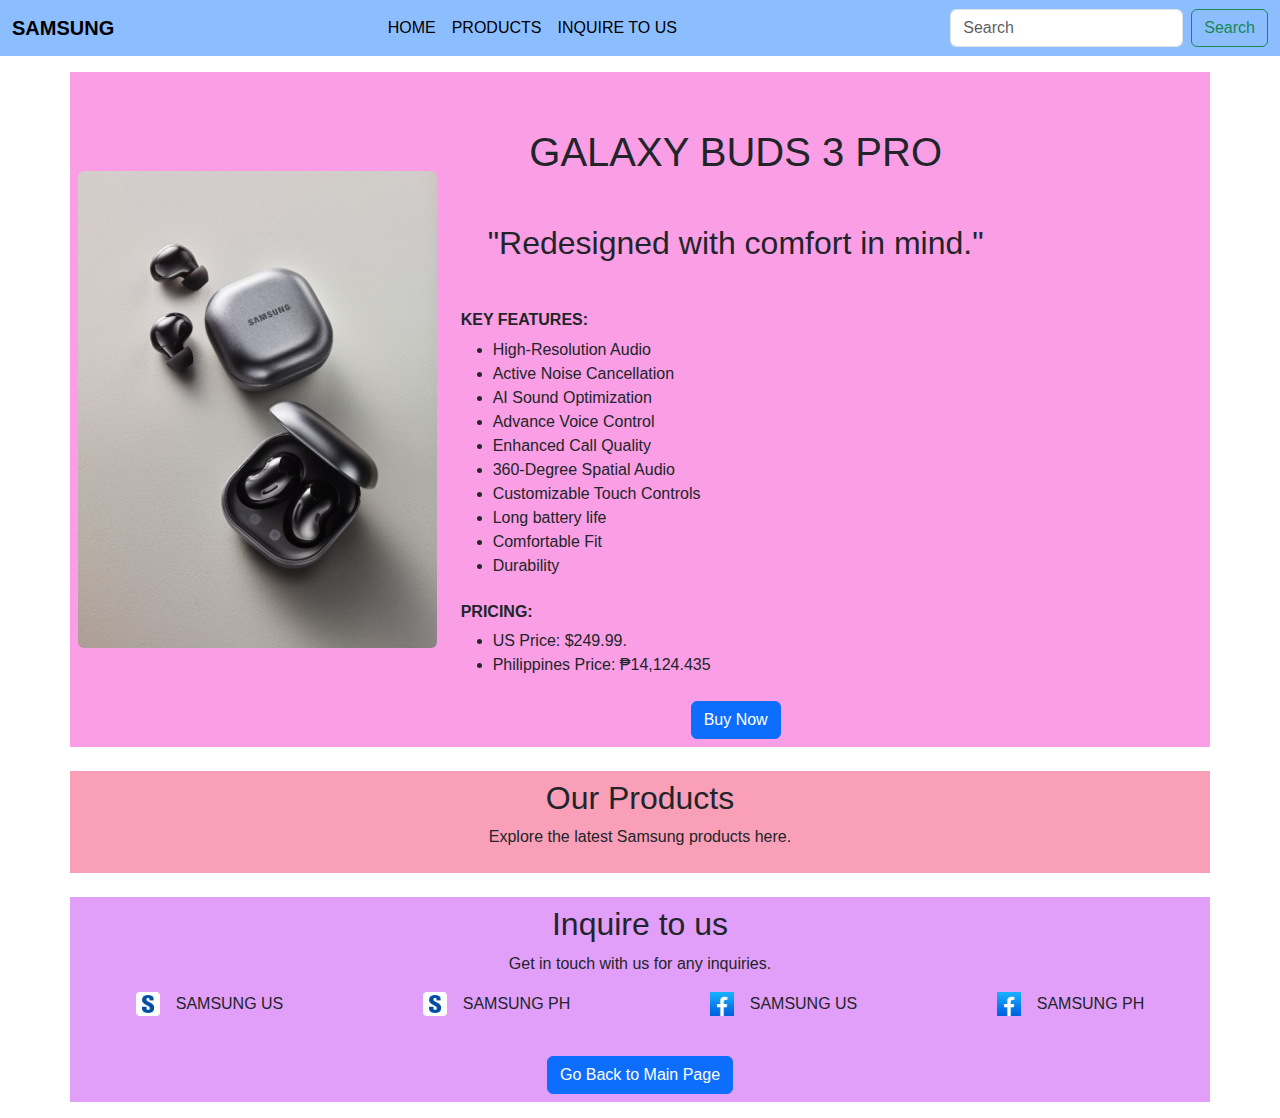
==== A04/index.html @ ff9216dc "Update index.html" ====
<!DOCTYPE html>
<html lang="en">

<head>
  <meta charset="UTF-8">
  <meta name="viewport" content="width=device-width, initial-scale=1.0">
  <title>Samsung Products</title>

  <link rel="icon" href="samsung icon.png" type="image/x-icon">
  <link href="https://cdn.jsdelivr.net/npm/bootstrap@5.3.3/dist/css/bootstrap.min.css" rel="stylesheet"
    integrity="sha384-QWTKZyjpPEjISv5WaRU9OFeRpok6YctnYmDr5pNlyT2bRjXh0JMhjY6hW+ALEwIH" crossorigin="anonymous">
</head>

<body style="font-family: Arial, sans-serif;">


  <!-- Container-fluid-->
  <div class="container-fluid p-0">
    <nav class="navbar navbar-expand-lg" style="background-color: #8cbeff;">
      <div class="container-fluid">
        <a class="navbar-brand fw-bold" style="color: black;" href="#">SAMSUNG</a>
        <button class="navbar-toggler" type="button" data-bs-toggle="collapse" data-bs-target="#navbarNav"
          aria-controls="navbarNav" aria-expanded="false" aria-label="Toggle navigation">
          <span class="navbar-toggler-icon"></span>
        </button>
        <div class="collapse navbar-collapse" id="navbarNav">
          <ul class="navbar-nav mx-auto"> <!-- Center the navbar items -->
            <li class="nav-item">
              <a class="nav-link active" aria-current="page" href="#home" style="color: black;">HOME</a>
            </li>
            <li class="nav-item">
              <a class="nav-link" href="#products" style="color: black;">PRODUCTS</a>
            </li>
            <li class="nav-item">
              <a class="nav-link" href="#contact-us" style="color: black;">INQUIRE TO US</a>
            </li>
          </ul>
          <form class="d-flex ms-3" role="search">
            <input class="form-control me-2" type="search" placeholder="Search" aria-label="Search">
            <button class="btn btn-outline-success" type="submit">Search</button>
          </form>
        </div>
      </div>
    </nav>
  </div>

  <!-- Content Section -->
  <div id="home" class="container px-2 py-2 mt-3 mb-2" style="background-color:#FA9FE5 ;">
    <div class="row">

      <!-- LEFT COLUMN (Image) -->
      <div class="col-md-4 d-flex justify-content-center align-items-center">
        <img src="wireless earbuds.jpg" class="img-fluid rounded" alt="Airpods">
      </div>

      <!-- RIGHT COLUMN (Text & Features) -->
      <div class="col-md-6">
        <h1 class="mb-5 mt-5 text-center">GALAXY BUDS 3 PRO</h1>
        <h2 class="mb-5 mt-5 text-center">"Redesigned with comfort in mind."</h2>

        <!-- Features List -->
        <h6 class="mt-4 fw-bold">KEY FEATURES:</h6>
        <ul class="mb-4">
          <li>High-Resolution Audio</li>
          <li>Active Noise Cancellation</li>
          <li>AI Sound Optimization</li>
          <li>Advance Voice Control</li>
          <li>Enhanced Call Quality</li>
          <li>360-Degree Spatial Audio</li>
          <li>Customizable Touch Controls</li>
          <li>Long battery life</li>
          <li>Comfortable Fit</li>
          <li>Durability</li>
        </ul>
        <h6 class="mt-4 fw-bold">PRICING:</h6>
        <ul class="mb-4">
          <li>US Price: $249.99.</li>
          <li>Philippines Price: ₱14,124.435</li>

        </ul>
        <!-- Buy Now Button -->
        <div class="d-flex justify-content-center">
          <button class="btn btn-primary btn-l">Buy Now</button>
        </div>
      </div>

    </div>
  </div>

  <!-- PRODUCTS SECTION (separate container) -->
  <div id="products" class="container px-2 py-2 mt-4 mb-3" style="background-color: #FA9FB8;">
    <h2 class="text-center">Our Products</h2>
    <p class="text-center">Explore the latest Samsung products here.</p>
    <!-- You can add content for products here -->
  </div>

  <!-- INQUIRE TO US SECTION (separate container) -->
  <div id="contact-us" class="container px-2 py-2 mt-4 mb-3" style="background-color: #E19FFA;">
    <h2 class="text-center">Inquire to us</h2>
    <p class="text-center">Get in touch with us for any inquiries.</p>

    <div class="row justify-content-center">
      <!-- Column 1: US Site-->
      <div class="col-md-3 d-flex justify-content-center mb-3">
        <a href="https://www.samsung.com/us/" target="_blank"
          class="text-decoration-none text-dark d-flex align-items-center">
          <img src="samsung icon.png" width="24" class="me-3" alt="Samsung US">
          SAMSUNG US
        </a>
      </div>
      <!-- Column 2: PH Site -->
      <div class="col-md-3 d-flex justify-content-center mb-3">
        <a href="https://www.samsung.com/ph/" target="_blank"
          class="text-decoration-none text-dark d-flex align-items-center">
          <img src="samsung icon.png" width="24" class="me-3" alt="Samsung Philippines">
          SAMSUNG PH
        </a>
      </div>
      <!-- Column 3: Facebook -->
      <div class="col-md-3 d-flex justify-content-center mb-3">
        <a href="https://web.facebook.com/SamsungUS?_rdc=1&_rdr#"
          class="text-decoration-none text-dark d-flex align-items-center">
          <img src="fb icon.jpg" width="24" class="me-3" alt="Facebook">
          SAMSUNG US 
        </a>
      </div>
      <!-- Column 4: Facebook -->
      <div class="col-md-3 d-flex justify-content-center mb-3">
        <a href="https://web.facebook.com/SamsungPH?_rdc=1&_rdr#"
          class="text-decoration-none text-dark d-flex align-items-center">
          <img src="fb icon.jpg" width="24" class="me-3" alt="Facebook">
          SAMSUNG PH
        </a>
      </div>
      <div class="d-flex justify-content-center mt-4">
        <a href="../index.html" class="btn btn-primary btn-l">Go Back to Main Page</a>
      </div>
    </div>
  </div>

  <script src="https://cdn.jsdelivr.net/npm/@popperjs/core@2.11.6/dist/umd/popper.min.js"
    integrity="sha384-oBqDVmMz4fnFO9gybYb6F1N2jFO9g4Yh4ftLr9z9mFdFkHVD1VnD5NRmItIp9Uq9Z"
    crossorigin="anonymous"></script>
  <script src="https://cdn.jsdelivr.net/npm/bootstrap@5.3.3/dist/js/bootstrap.min.js"
    integrity="sha384-pzjw8f+ua7Kw1TIq0v8FqgA6qOKv6RE29y+mh0LtpLBh6QnAxQ2U1t9Q4zLeiyKP"
    crossorigin="anonymous"></script>
</body>

</html>
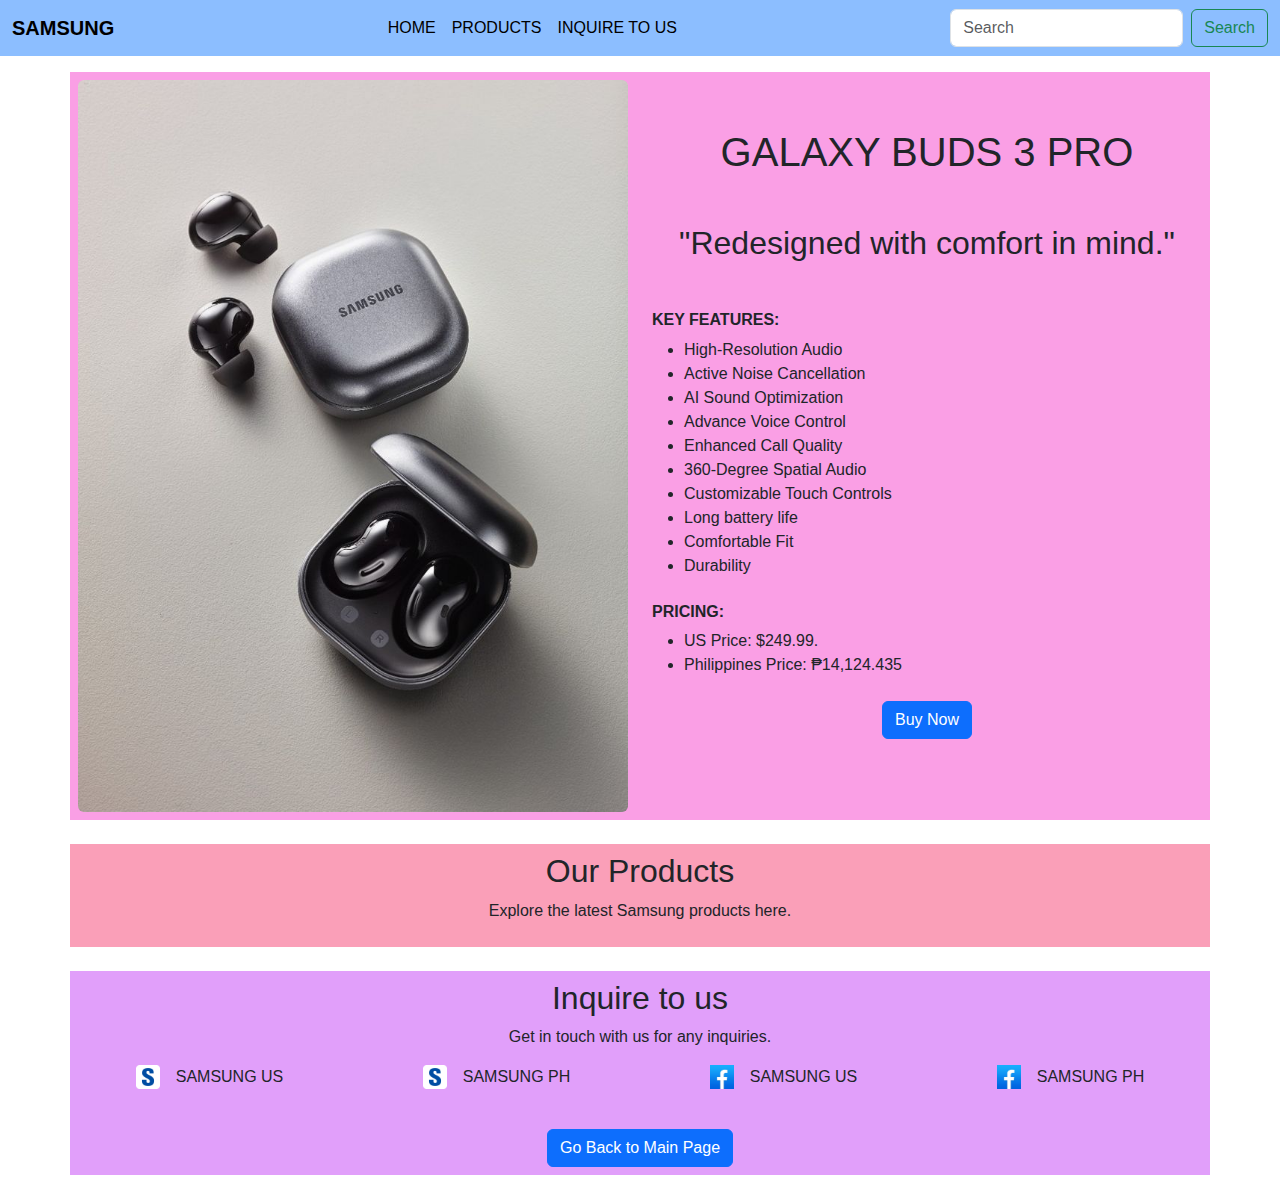
==== commit 28848843: "Update index.html" ====
--- a/A04/index.html
+++ b/A04/index.html
@@ -49,7 +49,7 @@
     <div class="row">
 
       <!-- LEFT COLUMN (Image) -->
-      <div class="col-md-4 d-flex justify-content-center align-items-center">
+      <div class="col-md-6 d-flex justify-content-center align-items-center">
         <img src="wireless earbuds.jpg" class="img-fluid rounded" alt="Airpods">
       </div>
 
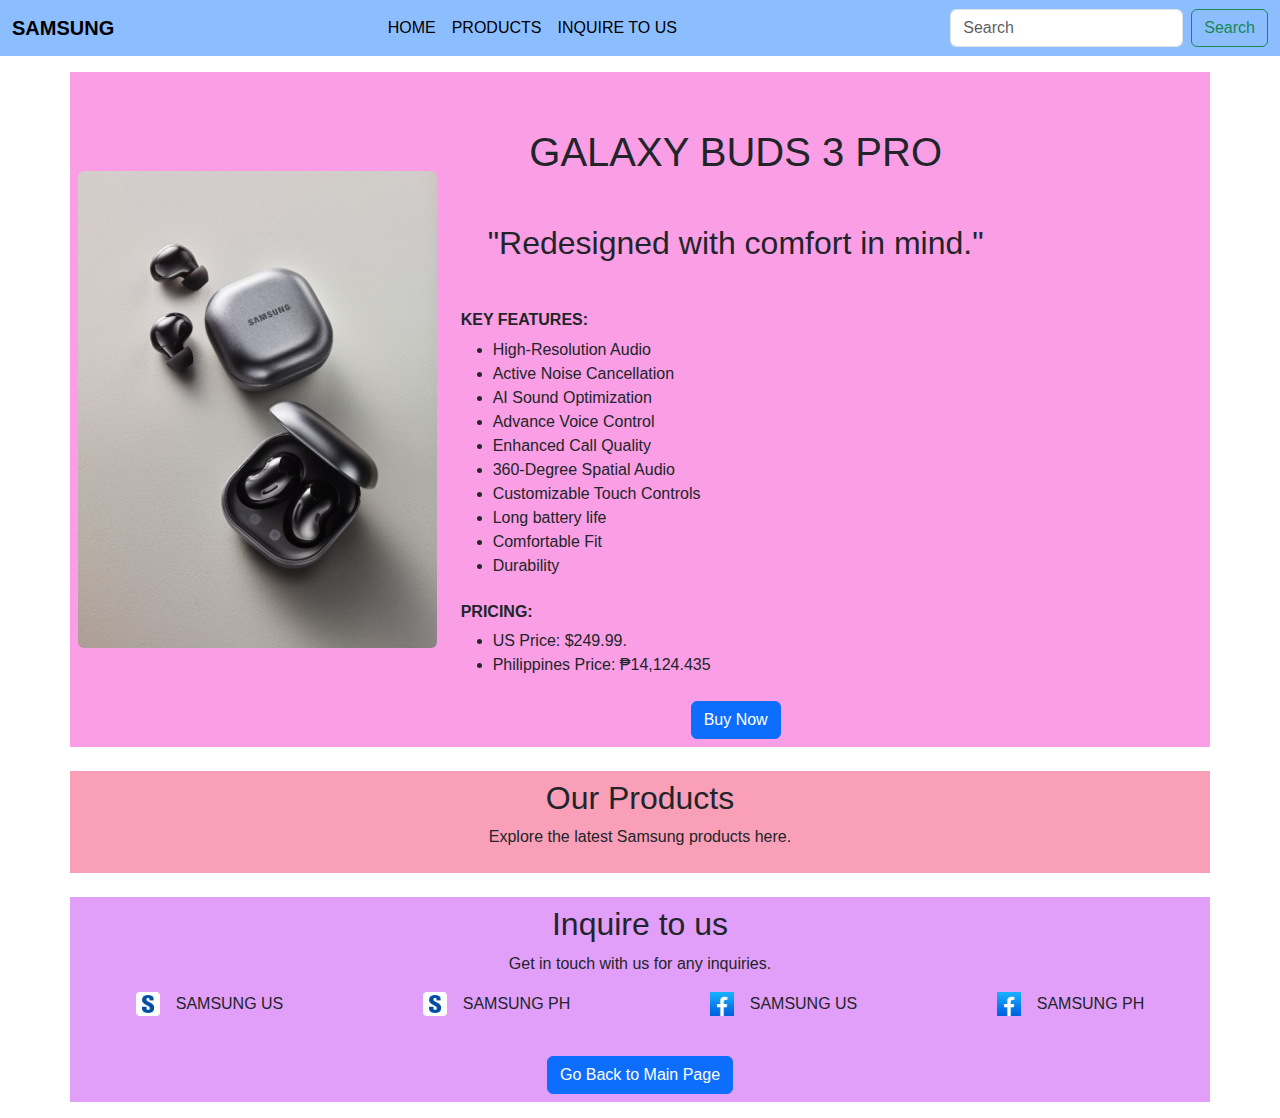
==== commit 96739e0f: "Update index.html" ====
--- a/A04/index.html
+++ b/A04/index.html
@@ -49,7 +49,7 @@
     <div class="row">
 
       <!-- LEFT COLUMN (Image) -->
-      <div class="col-md-6 d-flex justify-content-center align-items-center">
+      <div class="col-md-4 d-flex justify-content-center align-items-center">
         <img src="wireless earbuds.jpg" class="img-fluid rounded" alt="Airpods">
       </div>
 
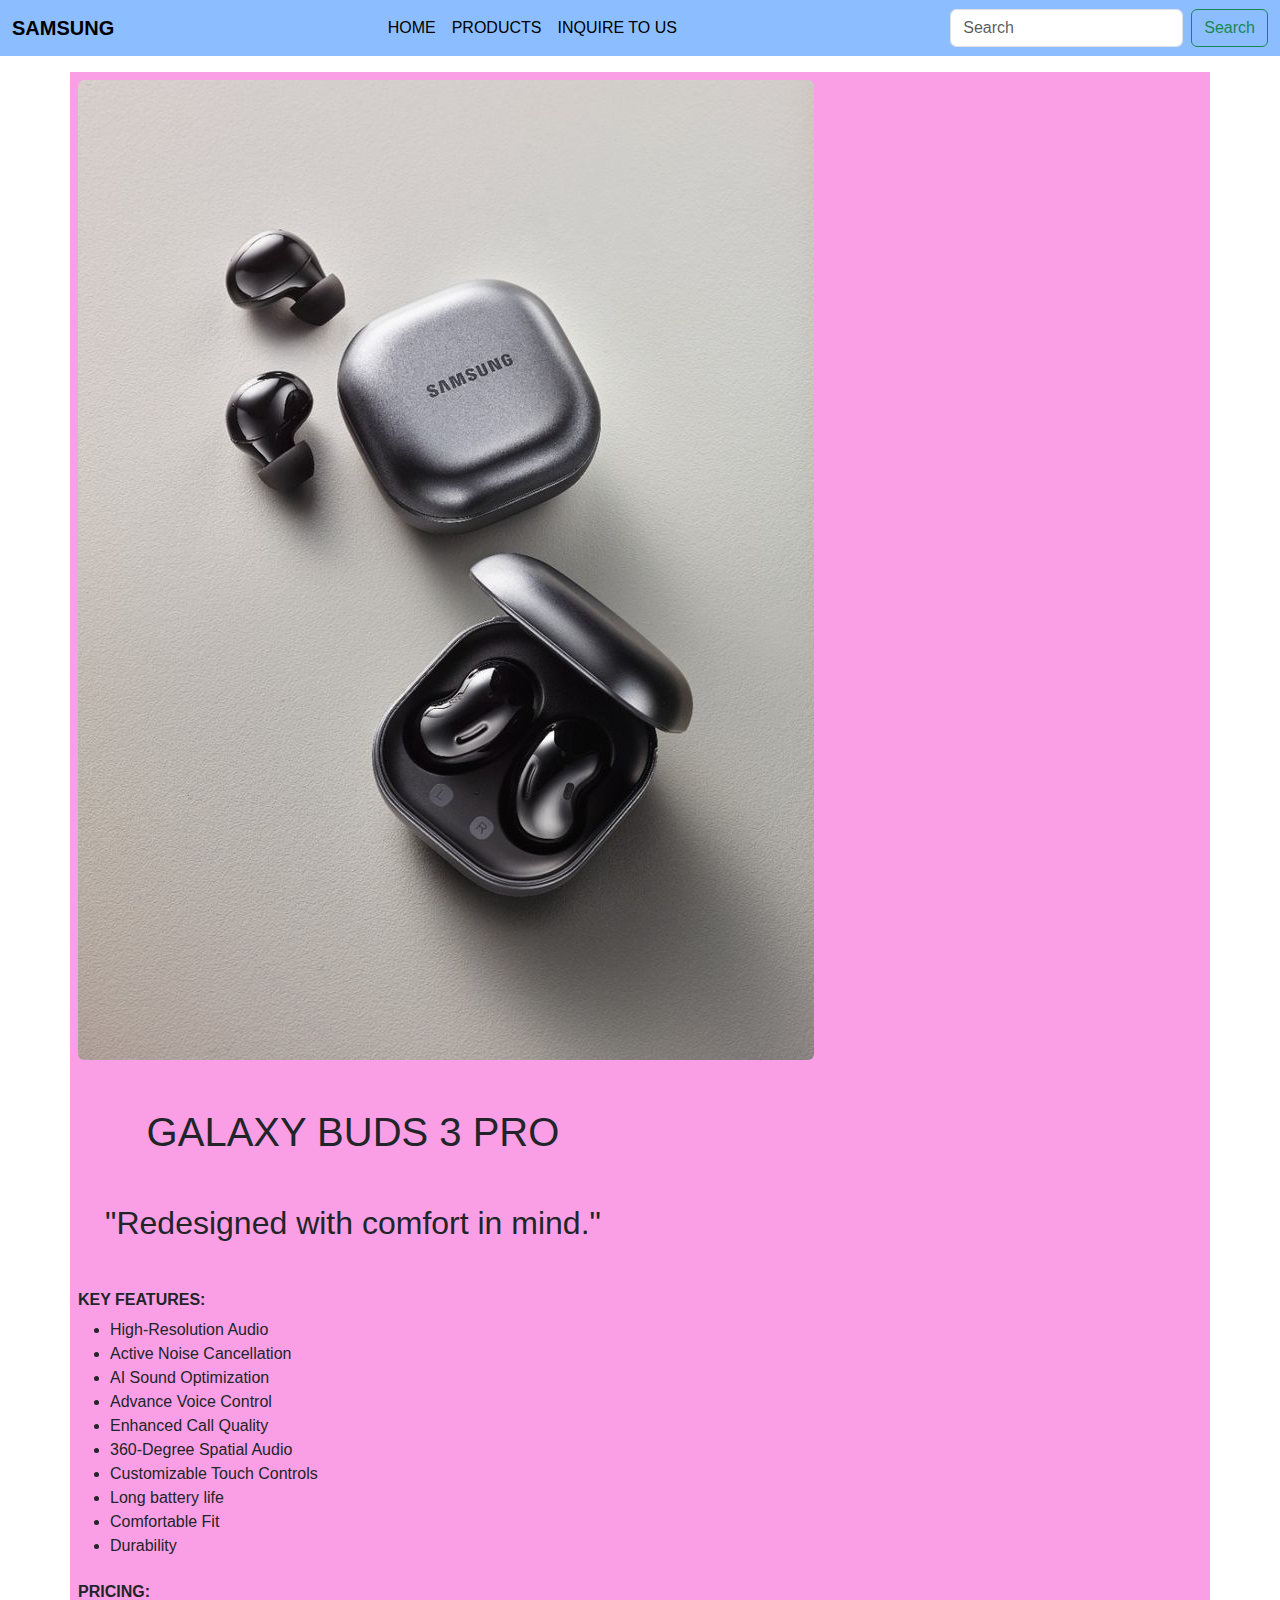
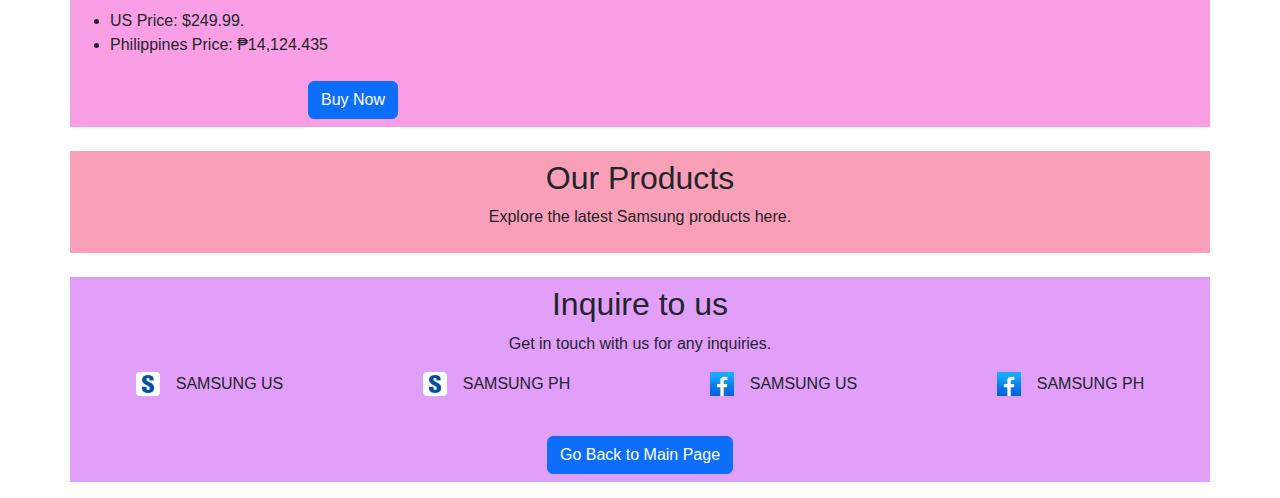
==== commit 0515dc79: "Update index.html" ====
--- a/A04/index.html
+++ b/A04/index.html
@@ -49,7 +49,7 @@
     <div class="row">
 
       <!-- LEFT COLUMN (Image) -->
-      <div class="col-md-4 d-flex justify-content-center align-items-center">
+      <div class="col-md-6d-flex justify-content-center align-items-center">
         <img src="wireless earbuds.jpg" class="img-fluid rounded" alt="Airpods">
       </div>
 
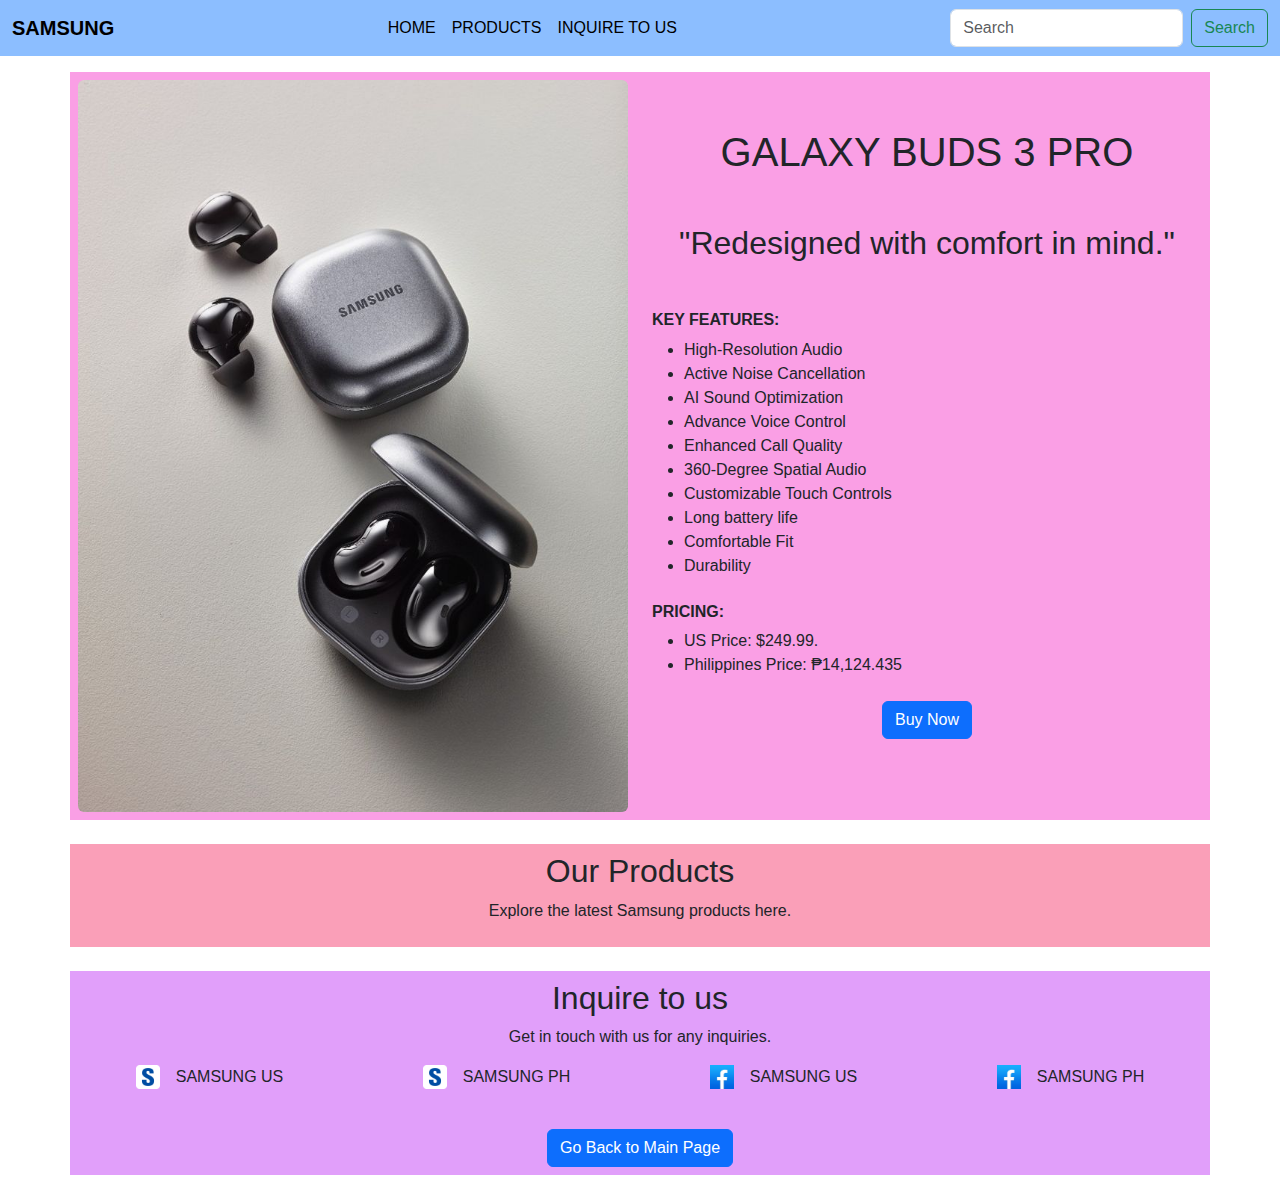
==== commit fe23d572: "Update index.html" ====
--- a/A04/index.html
+++ b/A04/index.html
@@ -49,7 +49,7 @@
     <div class="row">
 
       <!-- LEFT COLUMN (Image) -->
-      <div class="col-md-6d-flex justify-content-center align-items-center">
+      <div class="col-md-6 d-flex justify-content-center align-items-center">
         <img src="wireless earbuds.jpg" class="img-fluid rounded" alt="Airpods">
       </div>
 
